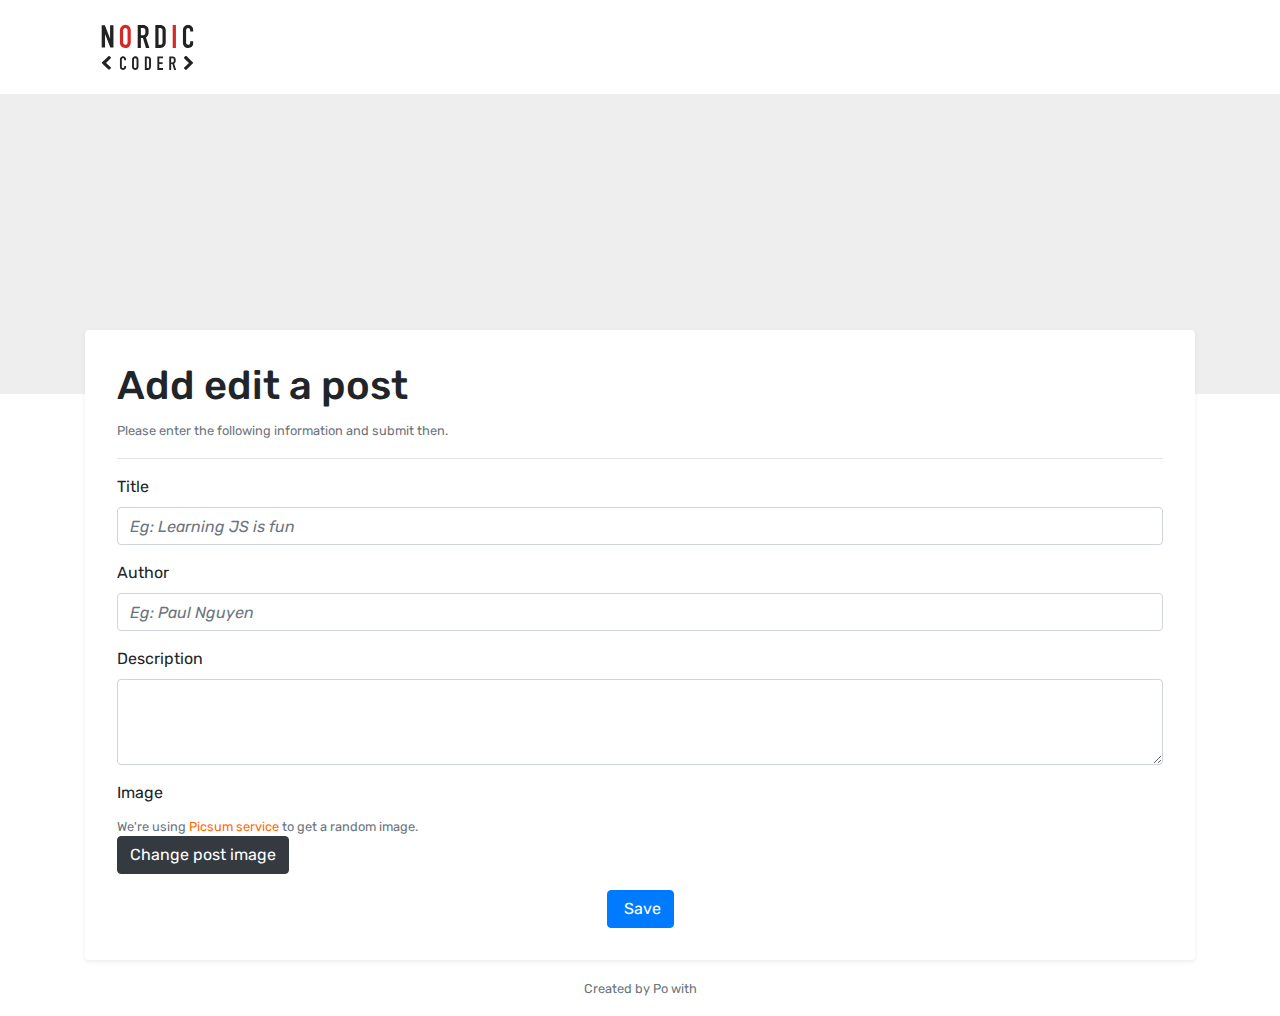
==== add-edit-post.html @ 68a459db "first commit post ui" ====
<!DOCTYPE html>
<html lang="en">

<head>
  <meta charset="UTF-8">
  <meta name="viewport" content="width=device-width, initial-scale=1.0">
  <meta http-equiv="X-UA-Compatible" content="ie=edge">
  <title>Add edit post</title>

  <link rel="shortcut icon" href="images/favicon.png" type="image/png">

  <!-- Bootstrap CSS -->
  <link rel="stylesheet" href="https://stackpath.bootstrapcdn.com/bootstrap/4.3.1/css/bootstrap.min.css"
    integrity="sha384-ggOyR0iXCbMQv3Xipma34MD+dH/1fQ784/j6cY/iJTQUOhcWr7x9JvoRxT2MZw1T" crossorigin="anonymous">

  <!-- Font awesome -->
  <link rel="stylesheet" href="https://use.fontawesome.com/releases/v5.8.2/css/all.css"
    integrity="sha384-oS3vJWv+0UjzBfQzYUhtDYW+Pj2yciDJxpsK1OYPAYjqT085Qq/1cq5FLXAZQ7Ay" crossorigin="anonymous">

  <!-- Use font Rubik -->
  <link href="https://fonts.googleapis.com/css?family=Rubik&display=swap" rel="stylesheet">

  <!-- Internal CSS -->
  <link rel="stylesheet" href="css/main.css">
  <link rel="stylesheet" href="css/post-detail.css">
  <link rel="stylesheet" href="css/add-edit-post.css">
</head>

<body>
  <header>
    <!-- Navigation
      - Please note that we use an empty item to make sure that we always have 3 flex-items
        so logo is at centered, and the left and the right item can be optional by leaving it empty
    -->
    <nav class="top-nav shadow-sm py-3">
      <div class="container">
        <ul class="nav justify-content-between align-items-center">
          <li class="nav-item">
            <a class="nav-link" href=".">
              <img src="images/logo.svg" alt="Logo Nordic Coder">
            </a>
          </li>

          <li class="nav-item">
            <a id="goToDetailPageLink" class="nav-link" href="#"></a>
          </li>
        </ul>
      </div>
    </nav>
  </header>

  <main>
    <section id="postHeroImage" class="hero"><img src="" alt=""></section>

    <section class="post-detail">
      <div class="container">
        <div class="post-detail-main shadow-sm">
          <div class="post-title-wrapper">
            <h1 id="postDetailTitle">Add edit a post</h1>

            <p>
              <small class="text-muted">Please enter the following information and submit then.</small>
            </p>
          </div>

          <form id="postForm" class="post-form">
            <div class="form-group">
              <label for="postTitle">Title</label>
              <input type="text" class="form-control" id="postTitle" placeholder="Eg: Learning JS is fun">
              <div class="invalid-feedback">Ooops! Please write a nice title for your post &gt;.&lt;</div>
            </div>

            <div class="form-group">
              <label for="postAuthor">Author</label>
              <input type="text" class="form-control" id="postAuthor" placeholder="Eg: Paul Nguyen">
              <div class="invalid-feedback">Please enter author of this post!</div>
            </div>

            <div class="form-group">
              <label for="postDescription">Description</label>
              <textarea class="form-control" id="postDescription" rows="3"></textarea>
            </div>

            <div class="form-group">
              <label for="postChangeImage">Image</label>
              <small id="passwordHelpBlock" class="form-text text-muted">
                We&apos;re using <a href="https://picsum.photos">Picsum service</a> to get a random image.
              </small>
              <button type="button" id="postChangeImage" class="btn btn-dark">Change post image</button>
            </div>

            <div class="text-center">
              <button class="btn btn-primary"><i class="fas fa-save mr-1"></i> Save</button>
            </div>
          </form>
        </div>
      </div>
    </section>
  </main>

  <footer class="text-center text-muted py-3">
    <small>Created by Po with <i class="fas fa-heart"></i></small>
  </footer>

  <!-- Bootstrap -->
  <script src="https://code.jquery.com/jquery-3.5.1.slim.min.js"
    integrity="sha384-DfXdz2htPH0lsSSs5nCTpuj/zy4C+OGpamoFVy38MVBnE+IbbVYUew+OrCXaRkfj"
    crossorigin="anonymous"></script>
  <script src="https://cdn.jsdelivr.net/npm/popper.js@1.16.1/dist/umd/popper.min.js"
    integrity="sha384-9/reFTGAW83EW2RDu2S0VKaIzap3H66lZH81PoYlFhbGU+6BZp6G7niu735Sk7lN"
    crossorigin="anonymous"></script>
  <script src="https://stackpath.bootstrapcdn.com/bootstrap/4.5.2/js/bootstrap.min.js"
    integrity="sha384-B4gt1jrGC7Jh4AgTPSdUtOBvfO8shuf57BaghqFfPlYxofvL8/KUEfYiJOMMV+rV"
    crossorigin="anonymous"></script>

  <!-- axios -->
  <script src="https://cdn.jsdelivr.net/npm/axios/dist/axios.min.js"></script>

  <!-- Scripts should be placed here to prevent blocking render UI -->
  <script type="module" src="js/add-edit-post.mjs"></script>
</body>

</html>
---- css/main.css ----
* {
  padding: 0;
  margin: 0;
  box-sizing: border-box;
}

body {
  /* Make footer always at bottom of our screen */
  display: flex;
  flex-flow: column;
  min-height: 100vh;

  font-family: 'Rubik', sans-serif;
}

body > main {
  flex: 1 1 auto;
}

/* Override link style */
a {
  color: rgba(255, 106, 1, 1);
}
a:hover {
  color: rgb(255, 106, 1, .75);
}



/* Add underline for all h1 */
h1.with-underline {
  position: relative;
  margin-bottom: 3rem;
}

h1.with-underline::after {
  content: '';
  position: absolute;
  top: calc(100% + .5rem);
  left: 0;
  right: 0;

  width: 5rem;
  height: .25rem;
  margin: 0 auto;
  border-radius: .25rem;

  background-color: #444;
}


/* Reset ul style */
ul {
  list-style-type: none;
}

::placeholder {
  font-style: italic;
}
---- css/post-detail.css ----
section.hero {
  height: 300px;
  background: #eee;
  background-size: cover;
  background-position: center;
  background-repeat: no-repeat;
}

.post-detail .post-detail-main {
  margin-top: -4rem;
  padding: 2rem;
  border-radius: .25rem;
  background-color: white;
}

.post-detail .post-title-wrapper {
  margin-bottom: 1rem;
  border-bottom: 1px solid rgba(0, 0, 0, .1);
}


.post-detail .post-image {
  width: 100%;
  margin-bottom: 1rem;
}
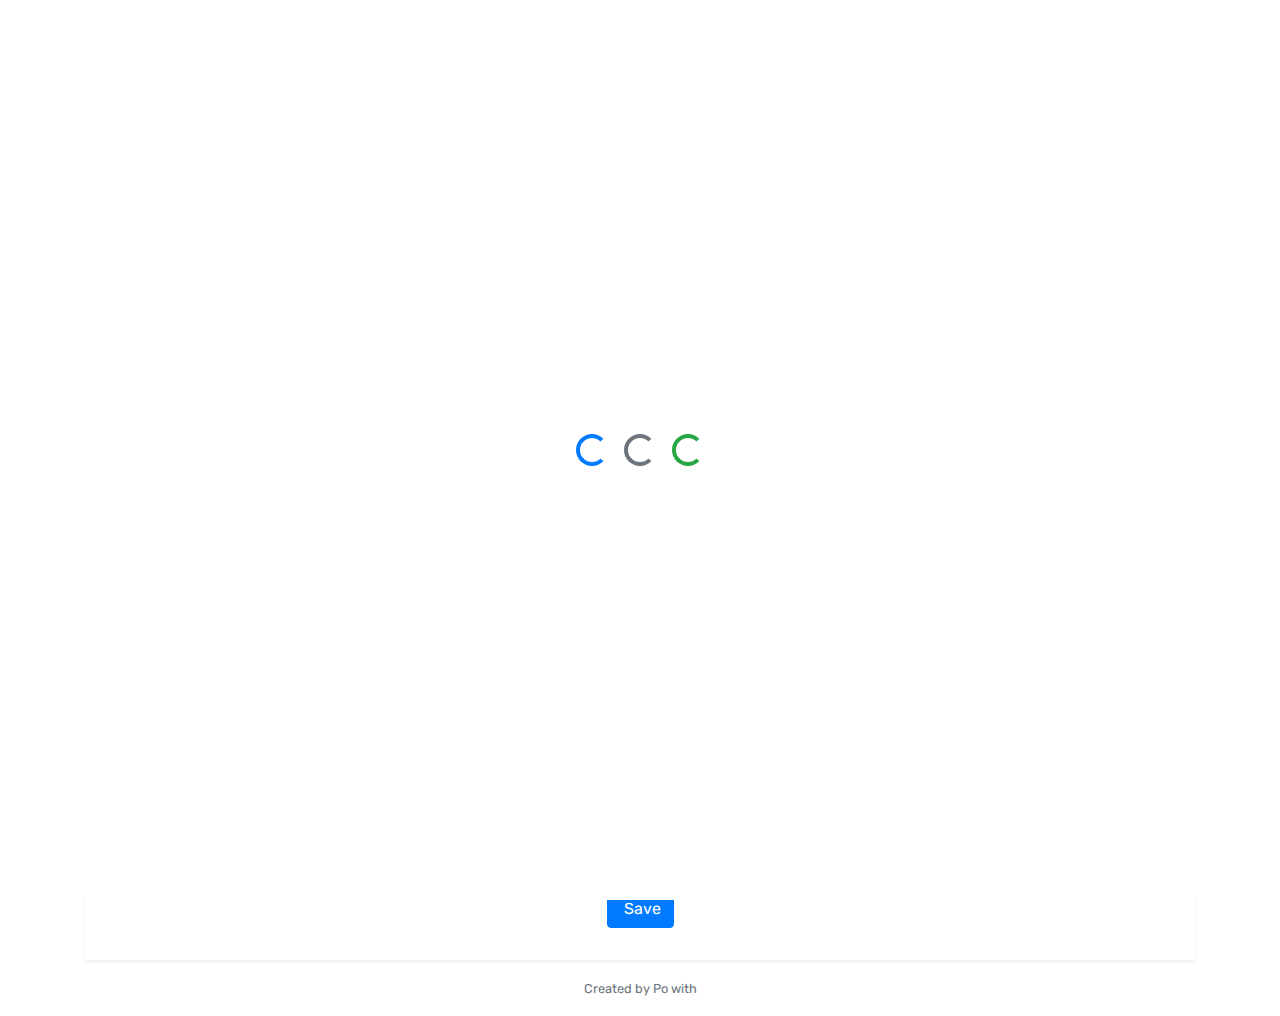
==== commit ed611649: "Some UI update" ====
--- a/add-edit-post.html
+++ b/add-edit-post.html
@@ -28,6 +28,11 @@
 
 <body>
   <header>
+    <div id="loader-wrapper">
+      <span class="loader spinner-border text-primary" role="status"><span class="sr-only"></span></span>
+      <span class="loader spinner-border text-secondary" role="status"><span class="sr-only"></span></span>
+      <span class="loader spinner-border text-success" role="status"><span class="sr-only"></span></span>
+  </div>
     <!-- Navigation
       - Please note that we use an empty item to make sure that we always have 3 flex-items
         so logo is at centered, and the left and the right item can be optional by leaving it empty
@@ -50,8 +55,9 @@
   </header>
 
   <main>
-    <section id="postHeroImage" class="hero"><img src="" alt=""></section>
 
+    <section id="postHeroImage" class="hero"><img id="fakeImg" src="" alt=""></section>
+    
     <section class="post-detail">
       <div class="container">
         <div class="post-detail-main shadow-sm">
--- a/css/main.css
+++ b/css/main.css
@@ -57,3 +57,24 @@
 ::placeholder {
   font-style: italic;
 }
+
+
+
+/* Loader */
+
+#loader-wrapper {
+  width: 100%;
+  height: 100%;
+  position: fixed;
+  top: 0;
+  left: 0;
+  background-color: white;
+ 
+  display:flex;
+  justify-content: center;
+  align-items: center;
+  z-index: 1000;
+}
+.loader {  
+  margin: 0.5rem;
+}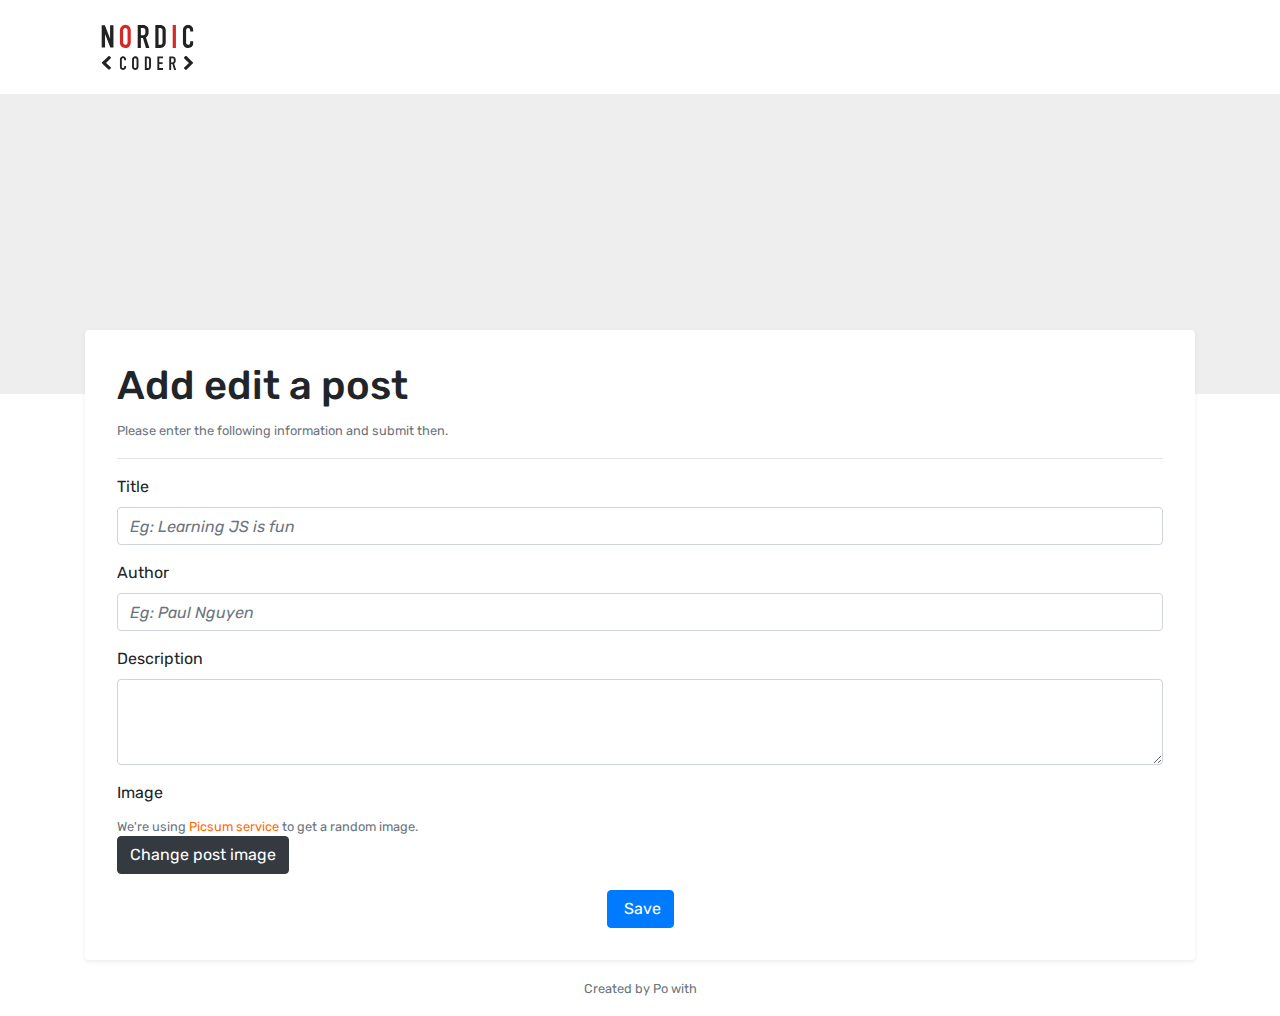
==== commit 7d43f32b: "Complete" ====
--- a/add-edit-post.html
+++ b/add-edit-post.html
@@ -27,12 +27,6 @@
 </head>
 
 <body>
-  <header>
-    <div id="loader-wrapper">
-      <span class="loader spinner-border text-primary" role="status"><span class="sr-only"></span></span>
-      <span class="loader spinner-border text-secondary" role="status"><span class="sr-only"></span></span>
-      <span class="loader spinner-border text-success" role="status"><span class="sr-only"></span></span>
-  </div>
     <!-- Navigation
       - Please note that we use an empty item to make sure that we always have 3 flex-items
         so logo is at centered, and the left and the right item can be optional by leaving it empty
--- a/css/main.css
+++ b/css/main.css
@@ -57,24 +57,3 @@
 ::placeholder {
   font-style: italic;
 }
-
-
-
-/* Loader */
-
-#loader-wrapper {
-  width: 100%;
-  height: 100%;
-  position: fixed;
-  top: 0;
-  left: 0;
-  background-color: white;
- 
-  display:flex;
-  justify-content: center;
-  align-items: center;
-  z-index: 1000;
-}
-.loader {  
-  margin: 0.5rem;
-}